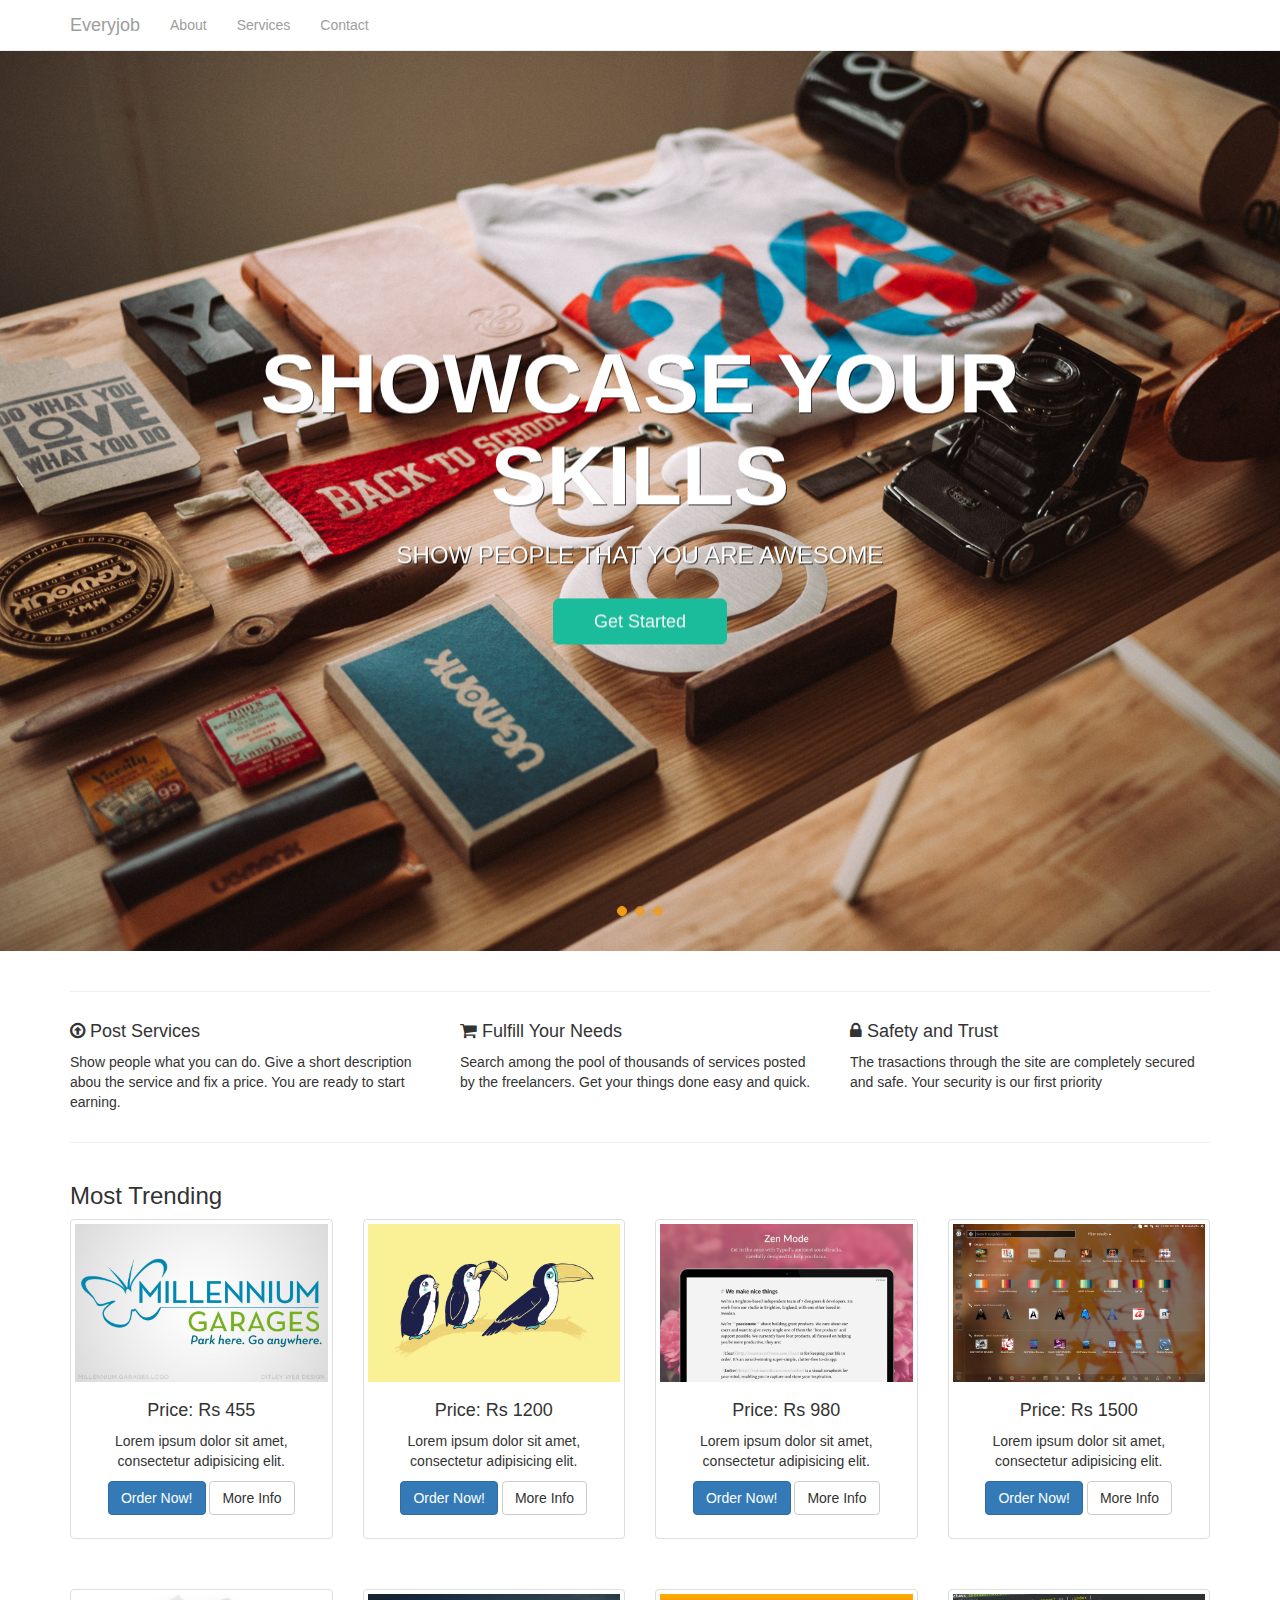
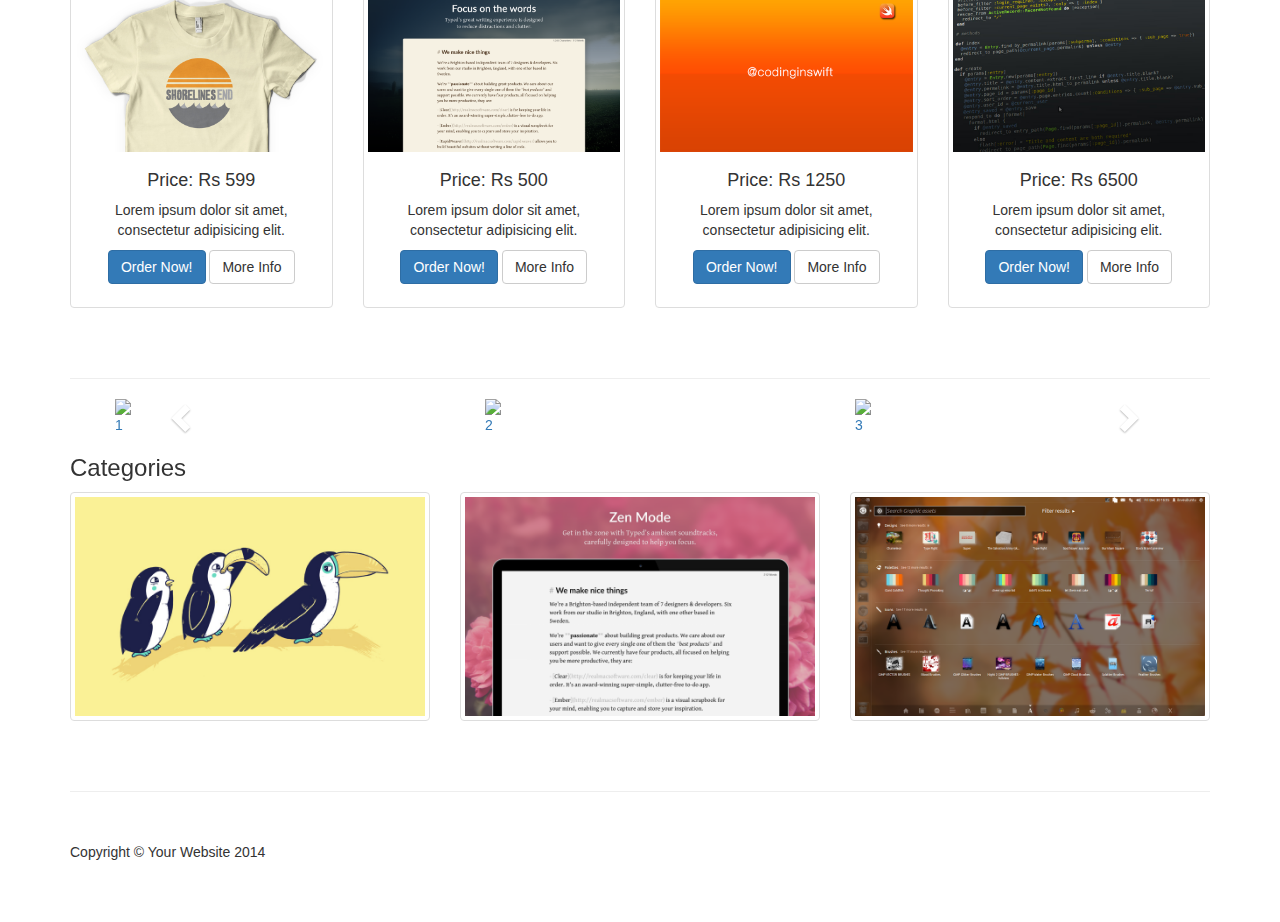
==== index.html @ dd5dd200 "infinite carousel added" ====
<!DOCTYPE html>
<html lang="en">

<head>

    <meta charset="utf-8">
    <meta http-equiv="X-UA-Compatible" content="IE=edge">
    <meta name="viewport" content="width=device-width, initial-scale=1">
    <meta name="description" content="">
    <meta name="author" content="">

    <title>Heroic Features - Start Bootstrap Template</title>

    <!-- Bootstrap Core CSS -->
    <link href="css/bootstrap.min.css" rel="stylesheet">
    <link href="css/custom.css" rel="stylesheet">

    <!-- Custom CSS -->
    <link href="css/heroic-features.css" rel="stylesheet">
    <link href="http://maxcdn.bootstrapcdn.com/font-awesome/4.3.0/css/font-awesome.min.css" rel="stylesheet">

    <!-- HTML5 Shim and Respond.js IE8 support of HTML5 elements and media queries -->
    <!-- WARNING: Respond.js doesn't work if you view the page via file:// -->
    <!--[if lt IE 9]>
        <script src="https://oss.maxcdn.com/libs/html5shiv/3.7.0/html5shiv.js"></script>
        <script src="https://oss.maxcdn.com/libs/respond.js/1.4.2/respond.min.js"></script>
        <![endif]-->

    </head>

    <body>

        <!-- Navigation -->
        <nav class="navbar navbar-inverse navbar-fixed-top" role="navigation">
            <div class="container">
                <!-- Brand and toggle get grouped for better mobile display -->
                <div class="navbar-header">
                    <button type="button" class="navbar-toggle" data-toggle="collapse" data-target="#bs-example-navbar-collapse-1">
                        <span class="sr-only">Toggle navigation</span>
                        <span class="icon-bar"></span>
                        <span class="icon-bar"></span>
                        <span class="icon-bar"></span>
                    </button>
                    <a class="navbar-brand" href="#">Everyjob</a>
                </div>
                <!-- Collect the nav links, forms, and other content for toggling -->
                <div class="collapse navbar-collapse" id="bs-example-navbar-collapse-1">
                    <ul class="nav navbar-nav">
                        <li>
                            <a href="#">About</a>
                        </li>
                        <li>
                            <a href="#">Services</a>
                        </li>
                        <li>
                            <a href="#">Contact</a>
                        </li>
                    </ul>
                </div>
                <!-- /.navbar-collapse -->
            </div>
            <!-- /.container -->
        </nav>


        <div class="carousel fade-carousel slide" data-ride="carousel" data-interval="4000" id="bs-carousel">
  <!-- Overlay -->
  <div class="overlay"></div>

  <!-- Indicators -->
  <ol class="carousel-indicators">
    <li data-target="#bs-carousel" data-slide-to="0" class="active"></li>
    <li data-target="#bs-carousel" data-slide-to="1"></li>
    <li data-target="#bs-carousel" data-slide-to="2"></li>
  </ol>
  
  <!-- Wrapper for slides -->
  <div class="carousel-inner">
    <div class="item slides active">
      <div class="slide-1"></div>
      <div class="overlay"></div>
      <div class="hero">
        <hgroup>
            <h1>Showcase your skills</h1>        
            <h3>Show people that you are awesome</h3>
        </hgroup>
        <button class="btn btn-hero btn-lg" role="button">Get Started</button>
      </div>
    </div>
    <div class="item slides">
      <div class="slide-2"></div>
      <div class="overlay"></div>
      <div class="hero">        
        <hgroup>
            <h1>Get your things done</h1>        
            <h3>Search, order, receive. Quick and easy</h3>
        </hgroup>       
        <button class="btn btn-hero btn-lg" role="button">Get Started</button>
      </div>
    </div>
    <div class="item slides">
      <div class="slide-3"></div>
      <div class="overlay"></div>
      <div class="hero">        
        <hgroup>
            <h1>Safety and trust</h1>        
            <h3>Your safety is our first priority</h3>
        </hgroup>
        <button class="btn btn-hero btn-lg" role="button">See all features</button>
      </div>
    </div>
  </div> 
</div>


      <!--   <div class="homepage-banner">
            <div class="banner-text">
            <h1>A Warm Welcome!</h1>
               <p id="backgrounded">Lorem ipsum dolor sit amet, consectetur adipisicing elit. Ipsa, ipsam, eligendi, in quo sunt possimus non incidunt odit vero aliquid similique quaerat nam nobis illo aspernatur vitae fugiat numquam repellat.</p>
               <p><a class="btn btn-primary btn-large">Get Started!</a>
               </p>
           </div>
       </div> -->
          <!-- Jumbotron Header -->
      <!--   <header class="jumbotron hero-spacer">
            <h1>A Warm Welcome!</h1>
            <p>Lorem ipsum dolor sit amet, consectetur adipisicing elit. Ipsa, ipsam, eligendi, in quo sunt possimus non incidunt odit vero aliquid similique quaerat nam nobis illo aspernatur vitae fugiat numquam repellat.</p>
            <p><a class="btn btn-primary btn-large">Call to action!</a>
            </p>
        </header> -->

       <!-- Page Content -->
       <div class="container">
       <br>
       <hr>

    <div class="row">
            <div class="col-md-4">
                <div class="service">
                    <div class="desc">
                        <h4><i class="fa fa-arrow-circle-o-up"></i> Post Services</h4>
                        <p>Show people what you can do. Give a short description abou the service and fix a price. You are ready to start earning.</p>
                    </div>
                </div>  
            </div>
            <div class="col-md-4">
                <div class="service">
                    <div class="desc">
                        <h4><i class="fa fa-shopping-cart"></i> Fulfill Your Needs</h4>
                        <p>Search among the pool of thousands of services posted by the freelancers. Get your things done easy and quick.</p>
                    </div>
                </div>  
            </div>
            <div class="col-md-4">
                <div class="service">
                    <div class="desc">
                        <h4><i class="fa fa-lock"></i> Safety and Trust</h4>
                        <p>The trasactions through the site are completely secured and safe. Your security is our first priority</p>
                    </div>
                </div>  
            </div>              
        </div>     

        <hr>

        <!-- Title -->
        <div class="row">
            <div class="col-lg-12">
                <h3>Most Trending</h3>
            </div>
        </div>
        <!-- /.row -->

        <!-- Page Features -->
        <div class="row text-center">

            <div class="col-md-3 col-sm-6 hero-feature">
                <div class="thumbnail">
                    <img src="images/services/1.jpg" alt="">
                    <div class="caption">
                        <h4>Price: Rs 455</h4>
                        <p>Lorem ipsum dolor sit amet, consectetur adipisicing elit.</p>
                        <p>
                            <a href="#" class="btn btn-primary">Order Now!</a> <a href="#" class="btn btn-default">More Info</a>
                        </p>
                    </div>
                </div>
            </div>

            <div class="col-md-3 col-sm-6 hero-feature">
                <div class="thumbnail">
                    <img src="images/services/2.jpg" alt="">
                    <div class="caption">
                        <h4>Price: Rs 1200</h4>
                        <p>Lorem ipsum dolor sit amet, consectetur adipisicing elit.</p>
                        <p>
                            <a href="#" class="btn btn-primary">Order Now!</a> <a href="#" class="btn btn-default">More Info</a>
                        </p>
                    </div>
                </div>
            </div>

            <div class="col-md-3 col-sm-6 hero-feature">
                <div class="thumbnail">
                    <img src="images/services/6.png" alt="">
                    <div class="caption">
                        <h4>Price: Rs 980</h4>
                        <p>Lorem ipsum dolor sit amet, consectetur adipisicing elit.</p>
                        <p>
                            <a href="#" class="btn btn-primary">Order Now!</a> <a href="#" class="btn btn-default">More Info</a>
                        </p>
                    </div>
                </div>
            </div>

            <div class="col-md-3 col-sm-6 hero-feature">
                <div class="thumbnail">
                    <img src="images/services/4.png" alt="">
                    <div class="caption">
                        <h4>Price: Rs 1500</h4>
                        <p>Lorem ipsum dolor sit amet, consectetur adipisicing elit.</p>
                        <p>
                            <a href="#" class="btn btn-primary">Order Now!</a> <a href="#" class="btn btn-default">More Info</a>
                        </p>
                    </div>
                </div>
            </div>

        </div>
        <!-- /.row -->

         <div class="row text-center">

            <div class="col-md-3 col-sm-6 hero-feature">
                <div class="thumbnail">
                    <img src="images/services/3.png" alt="">
                    <div class="caption">
                        <h4>Price: Rs 599</h3>
                        <p>Lorem ipsum dolor sit amet, consectetur adipisicing elit.</p>
                        <p>
                            <a href="#" class="btn btn-primary">Order Now!</a> <a href="#" class="btn btn-default">More Info</a>
                        </p>
                    </div>
                </div>
            </div>

            <div class="col-md-3 col-sm-6 hero-feature">
                <div class="thumbnail">
                    <img src="images/services/5.png" alt="">
                    <div class="caption">
                        <h4>Price: Rs 500</h4>
                        <p>Lorem ipsum dolor sit amet, consectetur adipisicing elit.</p>
                        <p>
                            <a href="#" class="btn btn-primary">Order Now!</a> <a href="#" class="btn btn-default">More Info</a>
                        </p>
                    </div>
                </div>
            </div>

            <div class="col-md-3 col-sm-6 hero-feature">
                <div class="thumbnail">
                    <img src="images/services/7.png" alt="">
                    <div class="caption">
                        <h4>Price: Rs 1250</h4>
                        <p>Lorem ipsum dolor sit amet, consectetur adipisicing elit.</p>
                        <p>
                            <a href="#" class="btn btn-primary">Order Now!</a> <a href="#" class="btn btn-default">More Info</a>
                        </p>
                    </div>
                </div>
            </div>

            <div class="col-md-3 col-sm-6 hero-feature">
                <div class="thumbnail">
                    <img src="images/services/8.jpg" alt="">
                    <div class="caption">
                        <h4>Price: Rs 6500</h4>
                        <p>Lorem ipsum dolor sit amet, consectetur adipisicing elit.</p>
                        <p>
                            <a href="#" class="btn btn-primary">Order Now!</a> <a href="#" class="btn btn-default">More Info</a>
                        </p>
                    </div>
                </div>
            </div>

        </div>
        <!-- /.row -->
         <hr>

        <div class="container">
    <div class="col-md-12">
        <div class="carousel slide" id="myCarousel">
          <div class="carousel-inner">
                <div class="item active">
                  <div class="col-lg-4 col-xs-4 col-md-4 col-sm-4">
                  <a href="#"><img src="http://lorempixel.com/400/200/sports" class="img-responsive">1</a></div>
                </div>
                <div class="item">
                  <div class="col-lg-4 col-xs-4 col-md-4 col-sm-4">
                  <a href="#"><img src="http://lorempixel.com/400/200/" class="img-responsive">2</a></div>
                </div>
                <div class="item">
                  <div class="col-lg-4 col-xs-4 col-md-4 col-sm-4">
                  <a href="#"><img src="http://lorempixel.com/400/200/sports" class="img-responsive">3</a></div>
                </div>
                <div class="item">
                  <div class="col-lg-4 col-xs-4 col-md-4 col-sm-4">
                  <a href="#"><img src="http://lorempixel.com/400/200/" class="img-responsive">4</a></div>
                </div>
                <div class="item">
                  <div class="col-lg-4 col-xs-4 col-md-4 col-sm-4">
                  <a href="#"><img src="http://lorempixel.com/400/200/sports" class="img-responsive">5</a></div>
                </div>
                <div class="item">
                  <div class="col-lg-4 col-xs-4 col-md-4 col-sm-4">
                  <a href="#"><img src="http://lorempixel.com/400/200/" class="img-responsive">6</a></div>
                </div>
                <div class="item">
                  <div class="col-lg-4 col-xs-4 col-md-4 col-sm-4">
                  <a href="#"><img src="http://lorempixel.com/400/200/sports" class="img-responsive">7</a></div>
                </div>
                <div class="item">
                  <div class="col-lg-4 col-xs-4 col-md-4 col-sm-4">
                  <a href="#"><img src="http://lorempixel.com/400/200/" class="img-responsive">8</a></div>
                </div>
          </div>
          <a class="left carousel-control" href="#myCarousel" data-slide="prev"><i class="glyphicon glyphicon-chevron-left"></i></a>
          <a class="right carousel-control" href="#myCarousel" data-slide="next"><i class="glyphicon glyphicon-chevron-right"></i></a>
        </div>
    </div>
</div>


          <div class="row">
            <div class="col-lg-12">
                <h3>Categories</h3>
            </div>
        </div>
        <!-- /.row -->

        <!-- Page Features -->
        <div class="row text-center">

            <div class="col-md-4 col-sm-6 hero-feature">
                <div class="thumbnail">
                    <img src="images/services/2.jpg" alt="">
                </div>
            </div>

            <div class="col-md-4 col-sm-6 hero-feature">
                <div class="thumbnail">
                    <img src="images/services/6.png" alt="">
                </div>
            </div>

            <div class="col-md-4 col-sm-6 hero-feature">
                <div class="thumbnail">
                    <img src="images/services/4.png" alt="">                  
                </div>
            </div>

        </div>
        <!-- /.row -->

        <hr>

        <!-- Footer -->
        <footer>
            <div class="row">
                <div class="col-lg-12">
                    <p>Copyright &copy; Your Website 2014</p>
                </div>
            </div>
        </footer>

    </div>
    <!-- /.container -->

    <!-- jQuery -->
    <script src="js/jquery.js"></script>

    <!-- Bootstrap Core JavaScript -->
    <script src="js/bootstrap.min.js"></script>
    <script src="js/custom.js"></script>

</body>

</html>
---- css/custom.css ----
.navbar-inverse{
	background: white;
	border-bottom: solid thin #ECECEC;
}

.homepage-banner{
	background-image: url('../images/banner.jpg');
	background-size: cover;
	height:	450px;
	background-position: 0;
	margin-top: -19px;
	padding: 10px;
}

.banner-text{
	color: white;
	text-align: center;
	width: 600px;
	margin: 0 auto;
	position: relative;
	top: 156px;
}

.banner-text p{
	font-size: 16px;
	font-weight: 200;
	margin-top: 8px;
}



/*#backgrounded{
	display: inline;
	background: rgba(0,0,0,.5);
	box-shadow: 10px 0 0 rgba(0,0,0,.5), -10px 0 0 rgba(0,0,0,.5);
	padding: 3px;
	margin-top: 0;*/
}

.banner-text h1{
	font-size: 35px;
}


/*
Fade content bs-carousel with hero headers
Code snippet by maridlcrmn (Follow me on Twitter @maridlcrmn) for Bootsnipp.com
Image credits: unsplash.com
*/

/********************************/
/*       Fade Bs-carousel       */
/********************************/
.fade-carousel {
    position: relative;
    height: 100vh;
    	margin-top: -19px;
}
.fade-carousel .carousel-inner .item {
    height: 100vh;
}
.fade-carousel .carousel-indicators > li {
    margin: 0 2px;
    background-color: #f39c12;
    border-color: #f39c12;
    opacity: .7;
}
.fade-carousel .carousel-indicators > li.active {
  width: 10px;
  height: 10px;
  opacity: 1;
}

/********************************/
/*          Hero Headers        */
/********************************/
.hero {
    position: absolute;
    top: 50%;
    left: 50%;
    z-index: 3;
    color: #fff;
    text-align: center;
    text-transform: uppercase;
    text-shadow: 1px 1px 0 rgba(0,0,0,.75);
      -webkit-transform: translate3d(-50%,-50%,0);
         -moz-transform: translate3d(-50%,-50%,0);
          -ms-transform: translate3d(-50%,-50%,0);
           -o-transform: translate3d(-50%,-50%,0);
              transform: translate3d(-50%,-50%,0);
}
.hero h1 {
    font-size: 6em;    
    font-weight: bold;
    margin: 0;
    padding: 0;
}

.fade-carousel .carousel-inner .item .hero {
    opacity: 0;
    -webkit-transition: 2s all ease-in-out .1s;
       -moz-transition: 2s all ease-in-out .1s; 
        -ms-transition: 2s all ease-in-out .1s; 
         -o-transition: 2s all ease-in-out .1s; 
            transition: 2s all ease-in-out .1s; 
}
.fade-carousel .carousel-inner .item.active .hero {
    opacity: 1;
    -webkit-transition: 2s all ease-in-out .1s;
       -moz-transition: 2s all ease-in-out .1s; 
        -ms-transition: 2s all ease-in-out .1s; 
         -o-transition: 2s all ease-in-out .1s; 
            transition: 2s all ease-in-out .1s;    
}

/********************************/
/*            Overlay           */
/********************************/
.overlay {
    position: absolute;
    width: 100%;
    height: 100%;
    z-index: -2;
    background-color: #080d15;
    opacity: .4;
}

/********************************/
/*          Custom Buttons      */
/********************************/
.btn.btn-lg {padding: 10px 40px;}
.btn.btn-hero,
.btn.btn-hero:hover,
.btn.btn-hero:focus {
    color: #f5f5f5;
    background-color: #1abc9c;
    border-color: #1abc9c;
    outline: none;
    margin: 20px auto;
}

/********************************/
/*       Slides backgrounds     */
/********************************/
.fade-carousel .slides .slide-1, 
.fade-carousel .slides .slide-2,
.fade-carousel .slides .slide-3 {
  height: 100vh;
  background-size: cover;
  background-position: center center;
  background-repeat: no-repeat;
}
.fade-carousel .slides .slide-1 {
  background-image: url('../images/banner/1.jpg'); 
}
.fade-carousel .slides .slide-2 {
  background-image: url('../images/banner/2.jpg'); 
}
.fade-carousel .slides .slide-3 {
  background-image: url('../images/banner/3.jpg'); 
}

/********************************/
/*          Media Queries       */
/********************************/
@media screen and (min-width: 980px){
    .hero { width: 980px; }    
}
@media screen and (max-width: 640px){
    .hero h1 { font-size: 4em; }    
}

/********************************/
/*Content slider                 */
/******************************/

.carousel-inner .active.left { left: -33%; }
.carousel-inner .next        { left:  33%; }
.carousel-inner .prev        { left: -33%; }
.carousel-control.left,.carousel-control.right {background-image:none;}
.item:not(.prev) {visibility: visible;}
.item.right:not(.prev) {visibility: hidden;}
.rightest{ visibility: visible;}
---- css/heroic-features.css ----
/*!
 * Start Bootstrap - Heroic Features HTML Template (http://startbootstrap.com)
 * Code licensed under the Apache License v2.0.
 * For details, see http://www.apache.org/licenses/LICENSE-2.0.
 */

body {
    padding-top: 70px; /* Required padding for .navbar-fixed-top. Remove if using .navbar-static-top. Change if height of navigation changes. */
}

.hero-spacer {
    margin-top: 50px;
}

.hero-feature {
    margin-bottom: 30px;
}

footer {
    margin: 50px 0;
}
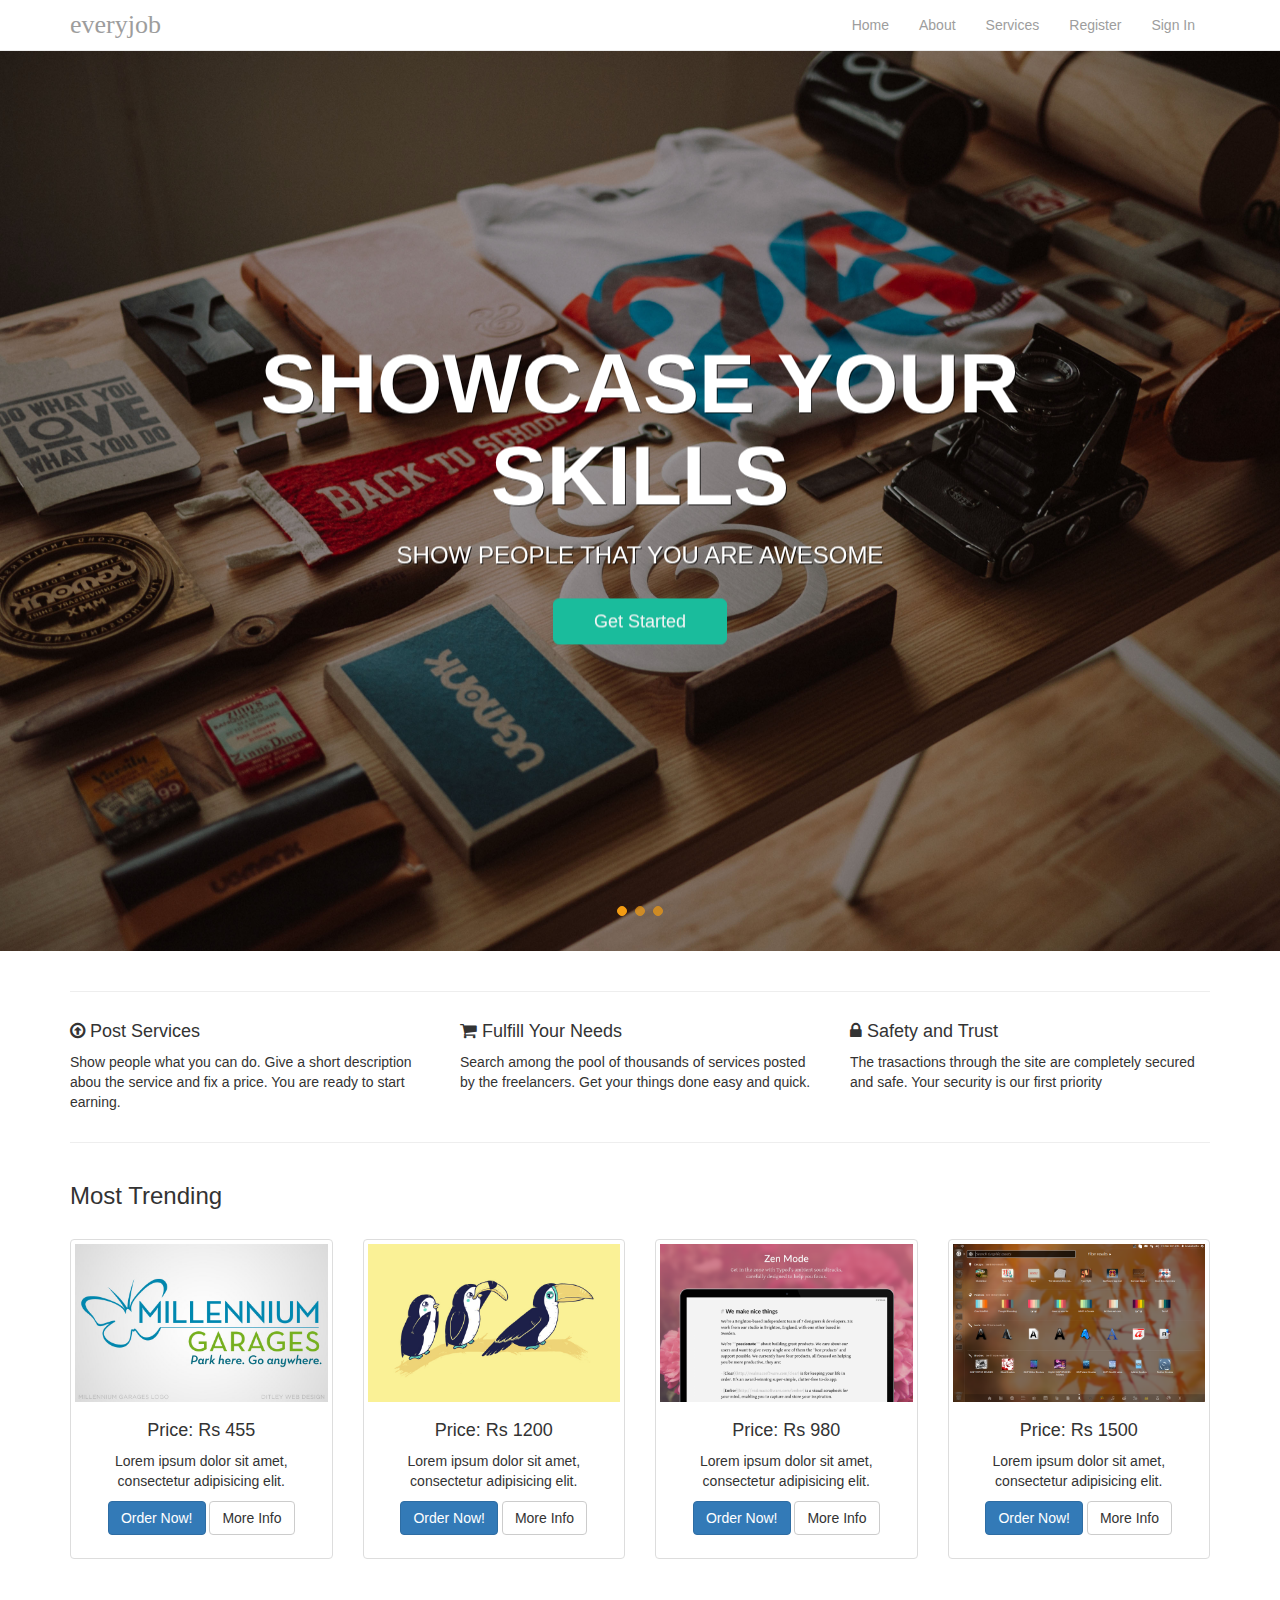
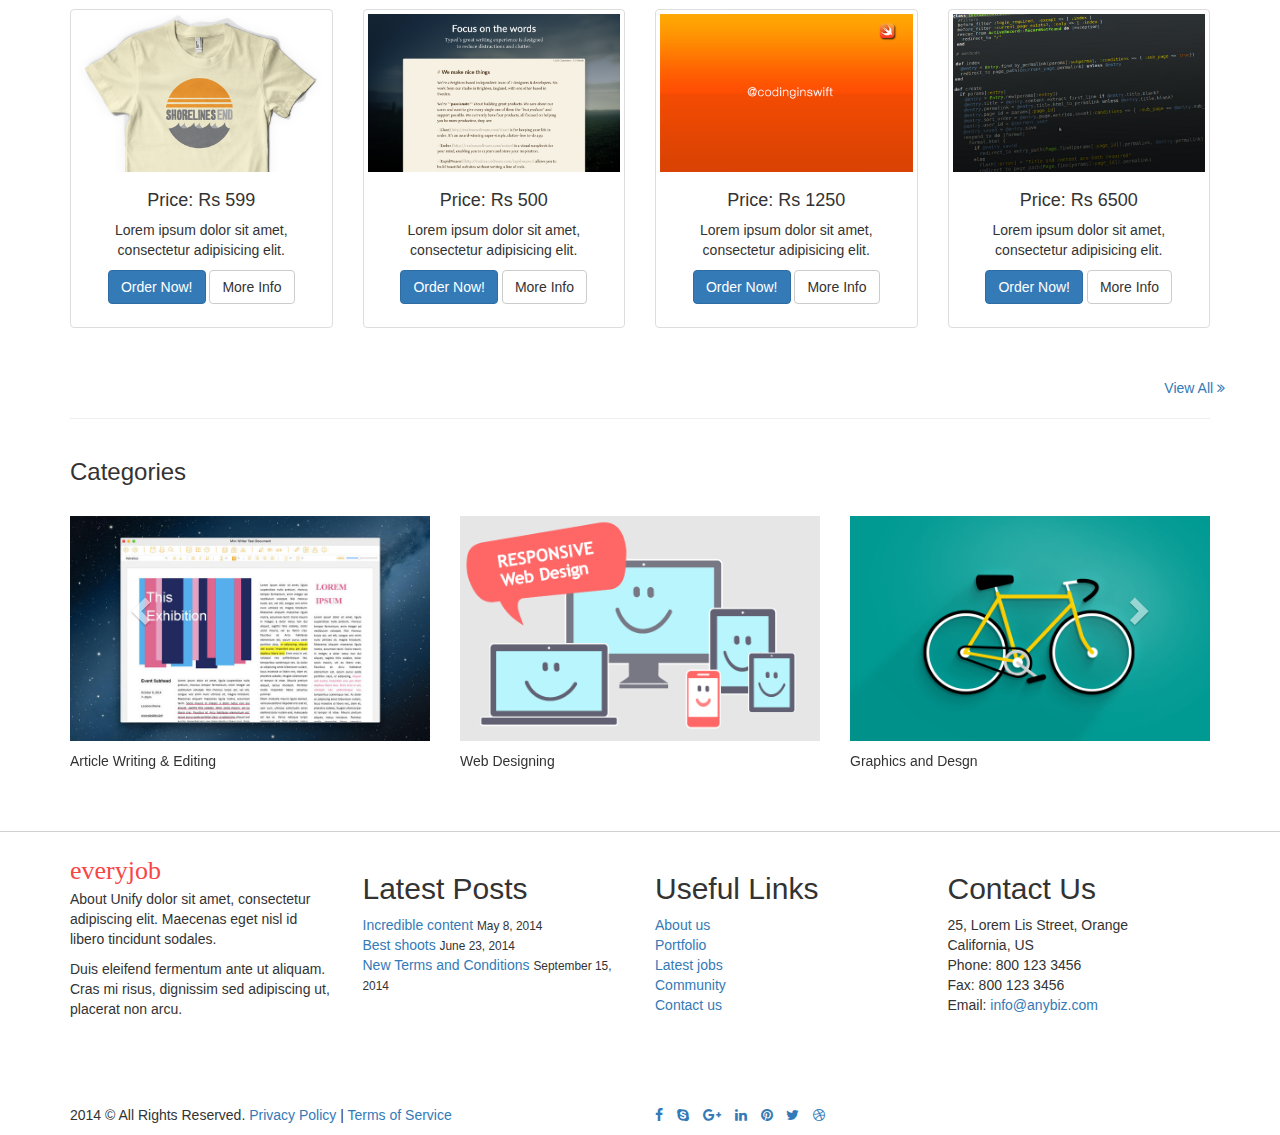
==== commit 7f231e68: "front page complete" ====
--- a/index.html
+++ b/index.html
@@ -41,11 +41,14 @@
                         <span class="icon-bar"></span>
                         <span class="icon-bar"></span>
                     </button>
-                    <a class="navbar-brand" href="#">Everyjob</a>
+                    <a class="navbar-brand logo" href="#">everyjob</a>
                 </div>
                 <!-- Collect the nav links, forms, and other content for toggling -->
-                <div class="collapse navbar-collapse" id="bs-example-navbar-collapse-1">
+                <div class="collapse navbar-collapse pull-right" id="bs-example-navbar-collapse-1">
                     <ul class="nav navbar-nav">
+                         <li>
+                            <a href="#">Home</a>
+                        </li>
                         <li>
                             <a href="#">About</a>
                         </li>
@@ -53,8 +56,12 @@
                             <a href="#">Services</a>
                         </li>
                         <li>
-                            <a href="#">Contact</a>
+                            <a href="#">Register</a>
                         </li>
+                        <li>
+                            <a href="#">Sign In</a>
+                        </li>
+                        
                     </ul>
                 </div>
                 <!-- /.navbar-collapse -->
@@ -64,39 +71,39 @@
 
 
         <div class="carousel fade-carousel slide" data-ride="carousel" data-interval="4000" id="bs-carousel">
-  <!-- Overlay -->
-  <div class="overlay"></div>
-
-  <!-- Indicators -->
-  <ol class="carousel-indicators">
-    <li data-target="#bs-carousel" data-slide-to="0" class="active"></li>
-    <li data-target="#bs-carousel" data-slide-to="1"></li>
-    <li data-target="#bs-carousel" data-slide-to="2"></li>
-  </ol>
-  
-  <!-- Wrapper for slides -->
-  <div class="carousel-inner">
-    <div class="item slides active">
-      <div class="slide-1"></div>
-      <div class="overlay"></div>
-      <div class="hero">
-        <hgroup>
-            <h1>Showcase your skills</h1>        
-            <h3>Show people that you are awesome</h3>
-        </hgroup>
-        <button class="btn btn-hero btn-lg" role="button">Get Started</button>
-      </div>
-    </div>
-    <div class="item slides">
-      <div class="slide-2"></div>
-      <div class="overlay"></div>
-      <div class="hero">        
-        <hgroup>
-            <h1>Get your things done</h1>        
-            <h3>Search, order, receive. Quick and easy</h3>
-        </hgroup>       
-        <button class="btn btn-hero btn-lg" role="button">Get Started</button>
-      </div>
+          <!-- Overlay -->
+          <div class="overlay"></div>
+
+          <!-- Indicators -->
+          <ol class="carousel-indicators">
+            <li data-target="#bs-carousel" data-slide-to="0" class="active"></li>
+            <li data-target="#bs-carousel" data-slide-to="1"></li>
+            <li data-target="#bs-carousel" data-slide-to="2"></li>
+        </ol>
+
+        <!-- Wrapper for slides -->
+        <div class="carousel-inner">
+            <div class="item slides active">
+              <div class="slide-1"></div>
+              <div class="overlay"></div>
+              <div class="hero">
+                <hgroup>
+                    <h1>Showcase your skills</h1>        
+                    <h3>Show people that you are awesome</h3>
+                </hgroup>
+                <button class="btn btn-hero btn-lg" role="button">Get Started</button>
+            </div>
+        </div>
+        <div class="item slides">
+          <div class="slide-2"></div>
+          <div class="overlay"></div>
+          <div class="hero">        
+            <hgroup>
+                <h1>Get your things done</h1>        
+                <h3>Search, order, receive. Quick and easy</h3>
+            </hgroup>       
+            <button class="btn btn-hero btn-lg" role="button">Get Started</button>
+        </div>
     </div>
     <div class="item slides">
       <div class="slide-3"></div>
@@ -107,9 +114,9 @@
             <h3>Your safety is our first priority</h3>
         </hgroup>
         <button class="btn btn-hero btn-lg" role="button">See all features</button>
-      </div>
     </div>
-  </div> 
+</div>
+</div> 
 </div>
 
 
@@ -121,7 +128,7 @@
                </p>
            </div>
        </div> -->
-          <!-- Jumbotron Header -->
+       <!-- Jumbotron Header -->
       <!--   <header class="jumbotron hero-spacer">
             <h1>A Warm Welcome!</h1>
             <p>Lorem ipsum dolor sit amet, consectetur adipisicing elit. Ipsa, ipsam, eligendi, in quo sunt possimus non incidunt odit vero aliquid similique quaerat nam nobis illo aspernatur vitae fugiat numquam repellat.</p>
@@ -129,12 +136,12 @@
             </p>
         </header> -->
 
-       <!-- Page Content -->
-       <div class="container">
-       <br>
-       <hr>
-
-    <div class="row">
+        <!-- Page Content -->
+        <div class="container">
+         <br>
+         <hr>
+
+         <div class="row">
             <div class="col-md-4">
                 <div class="service">
                     <div class="desc">
@@ -167,6 +174,7 @@
         <div class="row">
             <div class="col-lg-12">
                 <h3>Most Trending</h3>
+                <br>
             </div>
         </div>
         <!-- /.row -->
@@ -229,159 +237,246 @@
         </div>
         <!-- /.row -->
 
-         <div class="row text-center">
+        <div class="row text-center">
 
             <div class="col-md-3 col-sm-6 hero-feature">
                 <div class="thumbnail">
                     <img src="images/services/3.png" alt="">
                     <div class="caption">
                         <h4>Price: Rs 599</h3>
-                        <p>Lorem ipsum dolor sit amet, consectetur adipisicing elit.</p>
-                        <p>
-                            <a href="#" class="btn btn-primary">Order Now!</a> <a href="#" class="btn btn-default">More Info</a>
-                        </p>
-                    </div>
-                </div>
-            </div>
-
-            <div class="col-md-3 col-sm-6 hero-feature">
-                <div class="thumbnail">
-                    <img src="images/services/5.png" alt="">
-                    <div class="caption">
-                        <h4>Price: Rs 500</h4>
-                        <p>Lorem ipsum dolor sit amet, consectetur adipisicing elit.</p>
-                        <p>
-                            <a href="#" class="btn btn-primary">Order Now!</a> <a href="#" class="btn btn-default">More Info</a>
-                        </p>
-                    </div>
-                </div>
-            </div>
-
-            <div class="col-md-3 col-sm-6 hero-feature">
-                <div class="thumbnail">
-                    <img src="images/services/7.png" alt="">
-                    <div class="caption">
-                        <h4>Price: Rs 1250</h4>
-                        <p>Lorem ipsum dolor sit amet, consectetur adipisicing elit.</p>
-                        <p>
-                            <a href="#" class="btn btn-primary">Order Now!</a> <a href="#" class="btn btn-default">More Info</a>
-                        </p>
-                    </div>
-                </div>
-            </div>
-
-            <div class="col-md-3 col-sm-6 hero-feature">
-                <div class="thumbnail">
-                    <img src="images/services/8.jpg" alt="">
-                    <div class="caption">
-                        <h4>Price: Rs 6500</h4>
-                        <p>Lorem ipsum dolor sit amet, consectetur adipisicing elit.</p>
-                        <p>
-                            <a href="#" class="btn btn-primary">Order Now!</a> <a href="#" class="btn btn-default">More Info</a>
-                        </p>
-                    </div>
-                </div>
-            </div>
-
-        </div>
-        <!-- /.row -->
-         <hr>
-
-        <div class="container">
-    <div class="col-md-12">
-        <div class="carousel slide" id="myCarousel">
-          <div class="carousel-inner">
+                            <p>Lorem ipsum dolor sit amet, consectetur adipisicing elit.</p>
+                            <p>
+                                <a href="#" class="btn btn-primary">Order Now!</a> <a href="#" class="btn btn-default">More Info</a>
+                            </p>
+                        </div>
+                    </div>
+                </div>
+
+                <div class="col-md-3 col-sm-6 hero-feature">
+                    <div class="thumbnail">
+                        <img src="images/services/5.png" alt="">
+                        <div class="caption">
+                            <h4>Price: Rs 500</h4>
+                            <p>Lorem ipsum dolor sit amet, consectetur adipisicing elit.</p>
+                            <p>
+                                <a href="#" class="btn btn-primary">Order Now!</a> <a href="#" class="btn btn-default">More Info</a>
+                            </p>
+                        </div>
+                    </div>
+                </div>
+
+                <div class="col-md-3 col-sm-6 hero-feature">
+                    <div class="thumbnail">
+                        <img src="images/services/7.png" alt="">
+                        <div class="caption">
+                            <h4>Price: Rs 1250</h4>
+                            <p>Lorem ipsum dolor sit amet, consectetur adipisicing elit.</p>
+                            <p>
+                                <a href="#" class="btn btn-primary">Order Now!</a> <a href="#" class="btn btn-default">More Info</a>
+                            </p>
+                        </div>
+                    </div>
+                </div>
+
+                <div class="col-md-3 col-sm-6 hero-feature">
+                    <div class="thumbnail">
+                        <img src="images/services/8.jpg" alt="">
+                        <div class="caption">
+                            <h4>Price: Rs 6500</h4>
+                            <p>Lorem ipsum dolor sit amet, consectetur adipisicing elit.</p>
+                            <p>
+                                <a href="#" class="btn btn-primary">Order Now!</a> <a href="#" class="btn btn-default">More Info</a>
+                            </p>
+                        </div>
+                    </div>
+                </div>
+                <div class="pull-right"><a href="#">View All <i class="fa fa-angle-double-right"></i></a></div>
+            </div>
+            <!-- /.row -->
+            <hr>
+
+            <div class="row">
+               <div class="col-lg-12">
+                <h3>Categories</h3><br>
+            </div>
+            <div class="carousel slide" id="myCarousel">
+              <div class="carousel-inner">
                 <div class="item active">
                   <div class="col-lg-4 col-xs-4 col-md-4 col-sm-4">
-                  <a href="#"><img src="http://lorempixel.com/400/200/sports" class="img-responsive">1</a></div>
-                </div>
-                <div class="item">
+                      <a href="#"><img src="images/categories/1.jpg" class="img-responsive"></a>
+                      <span class="category-caption ">Article Writing & Editing</span>
+                  </div>
+              </div>
+              <div class="item">
                   <div class="col-lg-4 col-xs-4 col-md-4 col-sm-4">
-                  <a href="#"><img src="http://lorempixel.com/400/200/" class="img-responsive">2</a></div>
-                </div>
-                <div class="item">
+                      <a href="#"><img src="images/categories/2.png" class="img-responsive"></a>
+                      <span class="category-caption ">Web Designing</span>
+                  </div>
+              </div>
+              <div class="item">
                   <div class="col-lg-4 col-xs-4 col-md-4 col-sm-4">
-                  <a href="#"><img src="http://lorempixel.com/400/200/sports" class="img-responsive">3</a></div>
-                </div>
-                <div class="item">
+                      <a href="#"><img src="images/categories/3.png" class="img-responsive"></a>
+                      <span class="category-caption ">Graphics and Desgn</span>
+                  </div>
+              </div>
+              <div class="item">
                   <div class="col-lg-4 col-xs-4 col-md-4 col-sm-4">
-                  <a href="#"><img src="http://lorempixel.com/400/200/" class="img-responsive">4</a></div>
-                </div>
-                <div class="item">
+                      <a href="#"><img src="images/categories/4.jpg" class="img-responsive"></a>
+                      <span class="category-caption ">Computer and Programming</span>
+                  </div>
+              </div>
+              <div class="item">
                   <div class="col-lg-4 col-xs-4 col-md-4 col-sm-4">
-                  <a href="#"><img src="http://lorempixel.com/400/200/sports" class="img-responsive">5</a></div>
-                </div>
-                <div class="item">
-                  <div class="col-lg-4 col-xs-4 col-md-4 col-sm-4">
-                  <a href="#"><img src="http://lorempixel.com/400/200/" class="img-responsive">6</a></div>
-                </div>
-                <div class="item">
-                  <div class="col-lg-4 col-xs-4 col-md-4 col-sm-4">
-                  <a href="#"><img src="http://lorempixel.com/400/200/sports" class="img-responsive">7</a></div>
-                </div>
-                <div class="item">
-                  <div class="col-lg-4 col-xs-4 col-md-4 col-sm-4">
-                  <a href="#"><img src="http://lorempixel.com/400/200/" class="img-responsive">8</a></div>
-                </div>
+                      <a href="#"><img src="images/categories/5.jpg" class="img-responsive"></a>
+                      <span class="category-caption ">Multimedia & Editing</span>
+                  </div>
+              </div>
           </div>
           <a class="left carousel-control" href="#myCarousel" data-slide="prev"><i class="glyphicon glyphicon-chevron-left"></i></a>
           <a class="right carousel-control" href="#myCarousel" data-slide="next"><i class="glyphicon glyphicon-chevron-right"></i></a>
+      </div>
+  </div>
+
+  </div>
+<!-- /.container -->
+
+  <!-- Footer -->
+  
+        <footer>
+            <div class="container">
+                <div class="row">
+                    <!-- About -->
+                    <div class="col-md-3 md-margin-bottom-40">
+                        <a href="index.html" class="logo">everyjob</a>
+                        <p>About Unify dolor sit amet, consectetur adipiscing elit. Maecenas eget nisl id libero tincidunt sodales.</p>
+                        <p>Duis eleifend fermentum ante ut aliquam. Cras mi risus, dignissim sed adipiscing ut, placerat non arcu.</p>    
+                    </div><!--/col-md-3-->
+                    <!-- End About -->
+
+                    <!-- Latest -->
+                    <div class="col-md-3 md-margin-bottom-40">
+                        <div class="posts">
+                            <div class="headline"><h2>Latest Posts</h2></div>
+                            <ul class="list-unstyled latest-list">
+                                <li>
+                                    <a href="#">Incredible content</a>
+                                    <small>May 8, 2014</small>
+                                </li>
+                                <li>
+                                    <a href="#">Best shoots</a>
+                                    <small>June 23, 2014</small>
+                                </li>
+                                <li>
+                                    <a href="#">New Terms and Conditions</a>
+                                    <small>September 15, 2014</small>
+                                </li>
+                            </ul>
+                        </div>
+                    </div><!--/col-md-3-->  
+                    <!-- End Latest --> 
+                    
+                    <!-- Link List -->
+                    <div class="col-md-3 md-margin-bottom-40">
+                        <div class="headline"><h2>Useful Links</h2></div>
+                        <ul class="list-unstyled link-list">
+                            <li><a href="#">About us</a></li>
+                            <li><a href="#">Portfolio</a></li>
+                            <li><a href="#">Latest jobs</a></li>
+                            <li><a href="#">Community</a></li>
+                            <li><a href="#">Contact us</a></li>
+                        </ul>
+                    </div><!--/col-md-3-->
+                    <!-- End Link List -->                    
+
+                    <!-- Address -->
+                    <div class="col-md-3 map-img md-margin-bottom-40">
+                        <div class="headline"><h2>Contact Us</h2></div>                         
+                        <address class="md-margin-bottom-40">
+                            25, Lorem Lis Street, Orange <br>
+                            California, US <br>
+                            Phone: 800 123 3456 <br>
+                            Fax: 800 123 3456 <br>
+                            Email: <a href="mailto:info@anybiz.com" class="">info@anybiz.com</a>
+                        </address>
+                    </div><!--/col-md-3-->
+                    <!-- End Address -->
+                </div>
+            </div> 
+        </footer><!--/footer-->
+
+        <div class="copyright">
+            <div class="container">
+                <div class="row">
+                    <div class="col-md-6">                     
+                        <p>
+                            2014 © All Rights Reserved.
+                           <a href="#">Privacy Policy</a> | <a href="#">Terms of Service</a>
+                        </p>
+                    </div>
+
+                    <!-- Social Links -->
+                    <div class="col-md-6">
+                        <ul class="footer-socials list-inline">
+                            <li>
+                                <a href="#" class="tooltips" data-toggle="tooltip" data-placement="top" title="" data-original-title="Facebook">
+                                    <i class="fa fa-facebook"></i>
+                                </a>
+                            </li>
+                            <li>
+                                <a href="#" class="tooltips" data-toggle="tooltip" data-placement="top" title="" data-original-title="Skype">
+                                    <i class="fa fa-skype"></i>
+                                </a>
+                            </li>
+                            <li>
+                                <a href="#" class="tooltips" data-toggle="tooltip" data-placement="top" title="" data-original-title="Google Plus">
+                                    <i class="fa fa-google-plus"></i>
+                                </a>
+                            </li>
+                            <li>
+                                <a href="#" class="tooltips" data-toggle="tooltip" data-placement="top" title="" data-original-title="Linkedin">
+                                    <i class="fa fa-linkedin"></i>
+                                </a>
+                            </li>
+                            <li>
+                                <a href="#" class="tooltips" data-toggle="tooltip" data-placement="top" title="" data-original-title="Pinterest">
+                                    <i class="fa fa-pinterest"></i>
+                                </a>
+                            </li>
+                            <li>
+                                <a href="#" class="tooltips" data-toggle="tooltip" data-placement="top" title="" data-original-title="Twitter">
+                                    <i class="fa fa-twitter"></i>
+                                </a>
+                            </li>
+                            <li>
+                                <a href="#" class="tooltips" data-toggle="tooltip" data-placement="top" title="" data-original-title="Dribbble">
+                                    <i class="fa fa-dribbble"></i>
+                                </a>
+                            </li>
+                        </ul>
+                    </div>
+                    <!-- End Social Links -->
+                </div>
+            </div> 
+        </div><!--/copyright-->
+    
+<!--   <footer>
+    <div class="container">
+    <div class="row">
+        <div class="col-lg-12">
+            <p>Copyright &copy; Everyjob 2015</p>
         </div>
     </div>
 </div>
-
-
-          <div class="row">
-            <div class="col-lg-12">
-                <h3>Categories</h3>
-            </div>
-        </div>
-        <!-- /.row -->
-
-        <!-- Page Features -->
-        <div class="row text-center">
-
-            <div class="col-md-4 col-sm-6 hero-feature">
-                <div class="thumbnail">
-                    <img src="images/services/2.jpg" alt="">
-                </div>
-            </div>
-
-            <div class="col-md-4 col-sm-6 hero-feature">
-                <div class="thumbnail">
-                    <img src="images/services/6.png" alt="">
-                </div>
-            </div>
-
-            <div class="col-md-4 col-sm-6 hero-feature">
-                <div class="thumbnail">
-                    <img src="images/services/4.png" alt="">                  
-                </div>
-            </div>
-
-        </div>
-        <!-- /.row -->
-
-        <hr>
-
-        <!-- Footer -->
-        <footer>
-            <div class="row">
-                <div class="col-lg-12">
-                    <p>Copyright &copy; Your Website 2014</p>
-                </div>
-            </div>
-        </footer>
-
-    </div>
-    <!-- /.container -->
-
-    <!-- jQuery -->
-    <script src="js/jquery.js"></script>
-
-    <!-- Bootstrap Core JavaScript -->
-    <script src="js/bootstrap.min.js"></script>
-    <script src="js/custom.js"></script>
+</footer> -->
+
+
+
+<!-- jQuery -->
+<script src="js/jquery.js"></script>
+
+<!-- Bootstrap Core JavaScript -->
+<script src="js/bootstrap.min.js"></script>
+<script src="js/custom.js"></script>
 
 </body>
 
--- a/css/custom.css
+++ b/css/custom.css
@@ -181,3 +181,30 @@
 .item:not(.prev) {visibility: visible;}
 .item.right:not(.prev) {visibility: hidden;}
 .rightest{ visibility: visible;}
+
+.category-caption{
+    padding: 10px 0;
+    display: block;
+}
+
+footer{
+  padding: 20px 0;
+  border-top: solid thin #D0D0D0;
+}
+
+.logo{
+  font-size: 26px;
+  color: #F74646;
+  font-family: 'Oleo Script';
+}
+
+.logo:hover{
+  text-decoration: none;
+}
+
+
+
+.navbar .nav > li > a:hover{
+  color: black;
+  text-shadow: none;
+}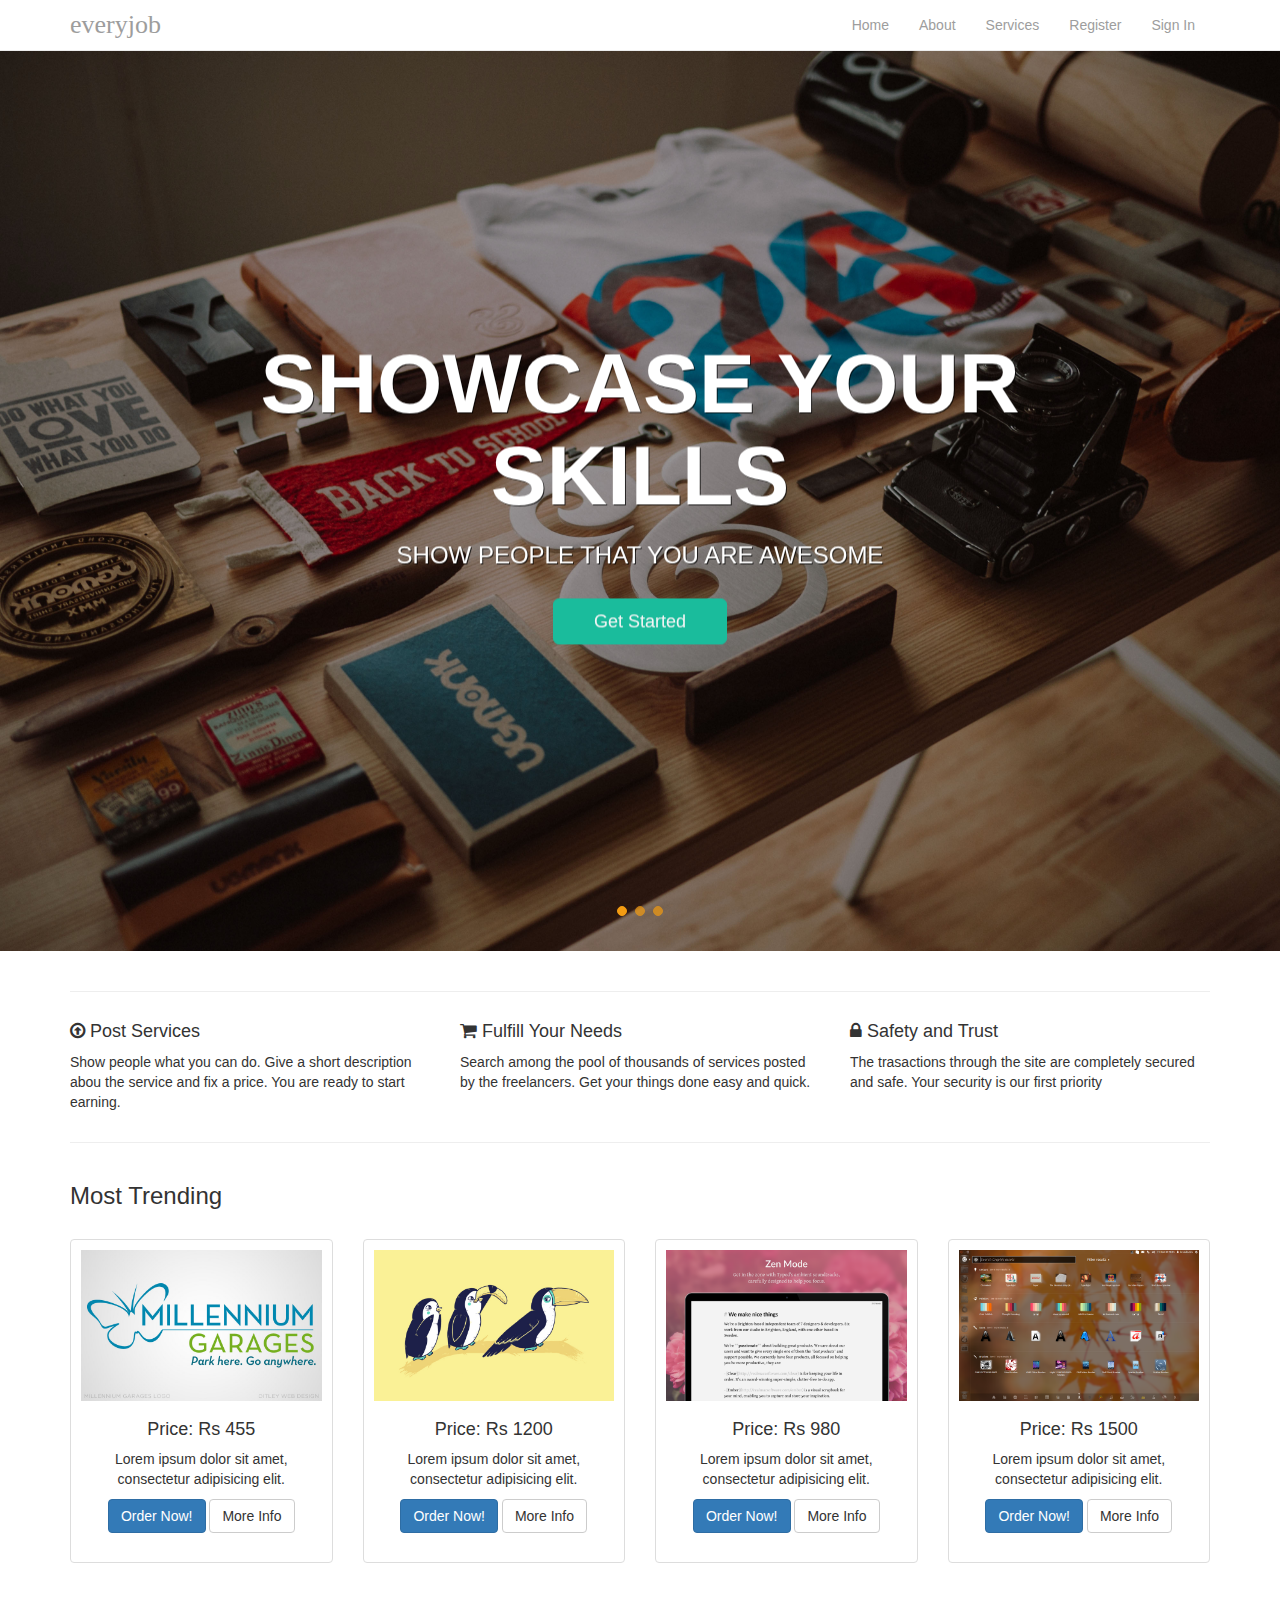
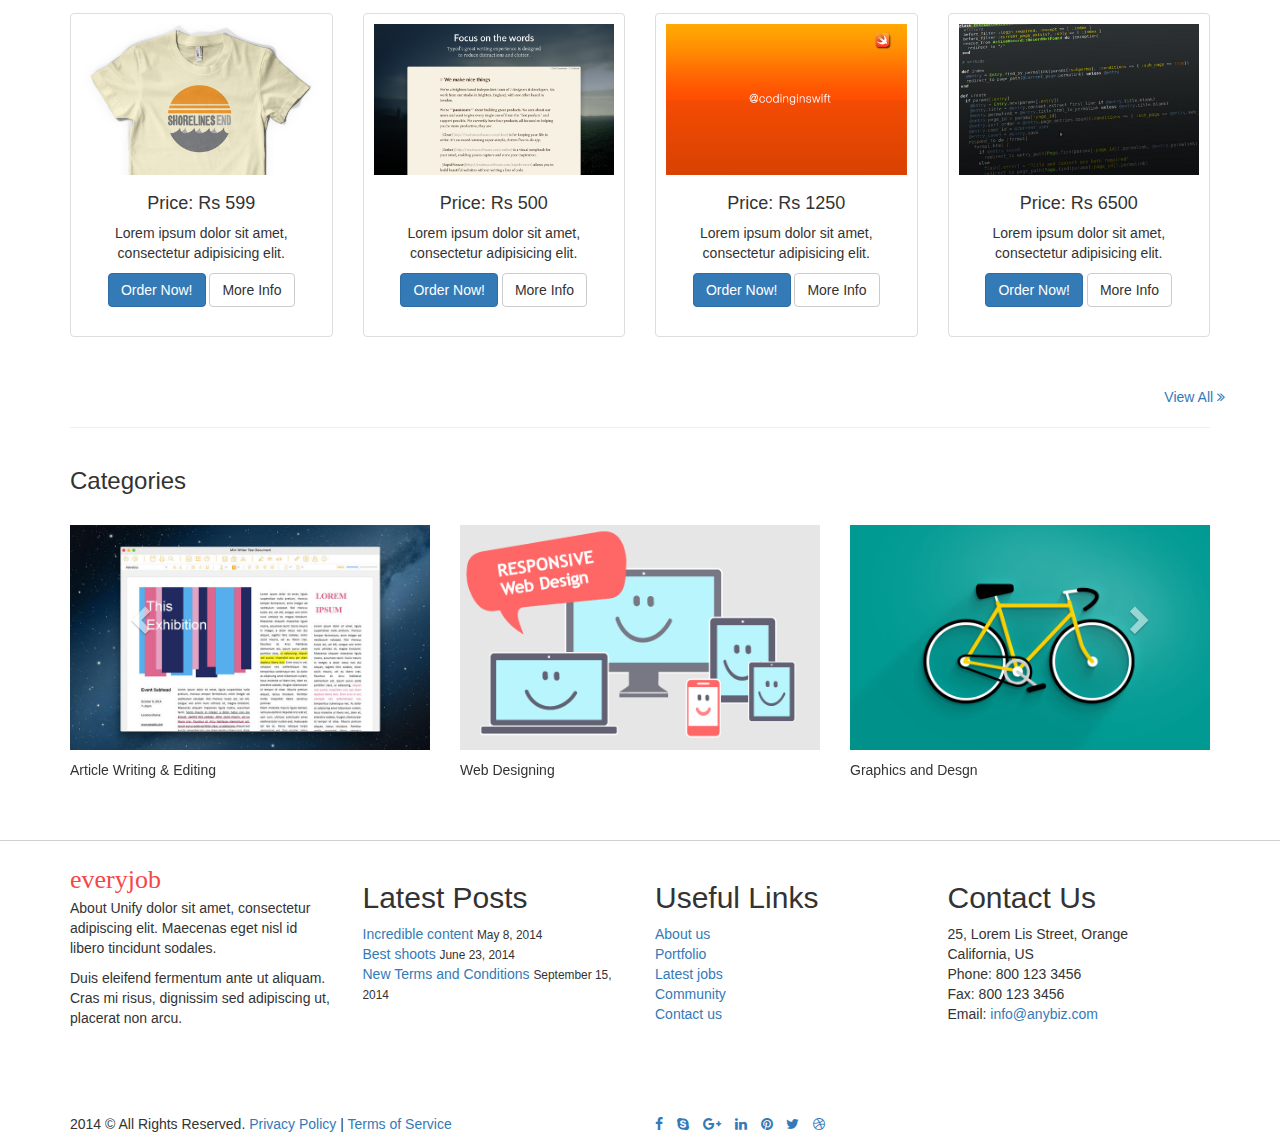
==== commit c623c5a1: "service profile page in progress" ====
--- a/index.html
+++ b/index.html
@@ -41,7 +41,7 @@
                         <span class="icon-bar"></span>
                         <span class="icon-bar"></span>
                     </button>
-                    <a class="navbar-brand logo" href="#">everyjob</a>
+                    <span class="navbar-brand logo">everyjob</span>
                 </div>
                 <!-- Collect the nav links, forms, and other content for toggling -->
                 <div class="collapse navbar-collapse pull-right" id="bs-example-navbar-collapse-1">
@@ -59,7 +59,7 @@
                             <a href="#">Register</a>
                         </li>
                         <li>
-                            <a href="#">Sign In</a>
+                            <a href="#" data-toggle="modal" data-target="#myModal">Sign In</a>
                         </li>
                         
                     </ul>
@@ -339,6 +339,60 @@
 
   </div>
 <!-- /.container -->
+
+<!--login modal-->
+<div class="modal fade" id="myModal" tabindex="-1" role="dialog" aria-labelledby="myModalLabel" aria-hidden="true">
+    <div id="login-overlay" class="modal-dialog">
+      <div class="modal-content">
+          <div class="modal-header">
+              <button type="button" class="close" data-dismiss="modal"><span aria-hidden="true">×</span><span class="sr-only">Close</span></button>
+              <h4 class="modal-title" id="myModalLabel">Login to everyjob</h4>
+          </div>
+          <div class="modal-body">
+              <div class="row">
+                  <div class="col-xs-6">
+                      <div class="well">
+                          <form id="loginForm" method="POST" action="/login/" novalidate="novalidate">
+                              <div class="form-group">
+                                  <label for="username" class="control-label">Username</label>
+                                  <input type="text" class="form-control" id="username" name="username" value="" required="" title="Please enter you username" placeholder="example@gmail.com">
+                                  <span class="help-block"></span>
+                              </div>
+                              <div class="form-group">
+                                  <label for="password" class="control-label">Password</label>
+                                  <input type="password" class="form-control" id="password" name="password" value="" required="" title="Please enter your password">
+                                  <span class="help-block"></span>
+                              </div>
+                              <div id="loginErrorMsg" class="alert alert-error hide">Wrong username or password</div>
+                              <div class="checkbox">
+                                  <label>
+                                      <input type="checkbox" name="remember" id="remember"> Remember login
+                                  </label>
+                                  <p class="help-block">(if this is a private computer)</p>
+                              </div>
+                              <button type="submit" class="btn btn-success btn-block">Login</button>
+                              <a href="/forgot/" class="btn btn-default btn-block">Help to login</a>
+                          </form>
+                      </div>
+                  </div>
+                  <div class="col-xs-6">
+                      <p class="lead">Register now for <span class="text-success">FREE</span></p>
+                      <ul class="list-unstyled" style="line-height: 2">
+                          <li><span class="fa fa-check text-success"></span> Showcase your skills</li>
+                          <li><span class="fa fa-check text-success"></span> Get your work done</li>
+                          <li><span class="fa fa-check text-success"></span> Secure transactions</li>
+                          <li><span class="fa fa-check text-success"></span> Fast Checkout</li>
+                          <li><span class="fa fa-check text-success"></span> Support Nepalese currency</li>
+                          <li><a href="/read-more/"><u>Read more</u></a></li>
+                      </ul>
+                      <p><a href="/new-customer/" class="btn btn-info btn-block">Yes please, register now!</a></p>
+                  </div>
+              </div>
+          </div>
+      </div>
+  </div>
+</div>
+<!--login modal ends-->
 
   <!-- Footer -->
   
--- a/css/custom.css
+++ b/css/custom.css
@@ -198,13 +198,39 @@
   font-family: 'Oleo Script';
 }
 
-.logo:hover{
+.logo:hover, .navbar-inverse .navbar-brand:hover{
   text-decoration: none;
-}
-
-
+  color: #9d9d9d;
+}
+
+.navbar .nav > li > a, .navbar .nav > li > a:visited{
+  text-shadow: none;
+  color: #9d9d9d;
+  outline: none;
+}
 
 .navbar .nav > li > a:hover{
   color: black;
   text-shadow: none;
+}
+
+.page{
+  margin-top: 69px;
+}
+
+.clear-fix{
+  clear: both;
+}
+
+.thumbnail{
+  padding: 10px;
+}
+
+.list-group{
+  position: relative;
+  top: 15px;
+}
+
+.list-group a{
+  float: left;
 }